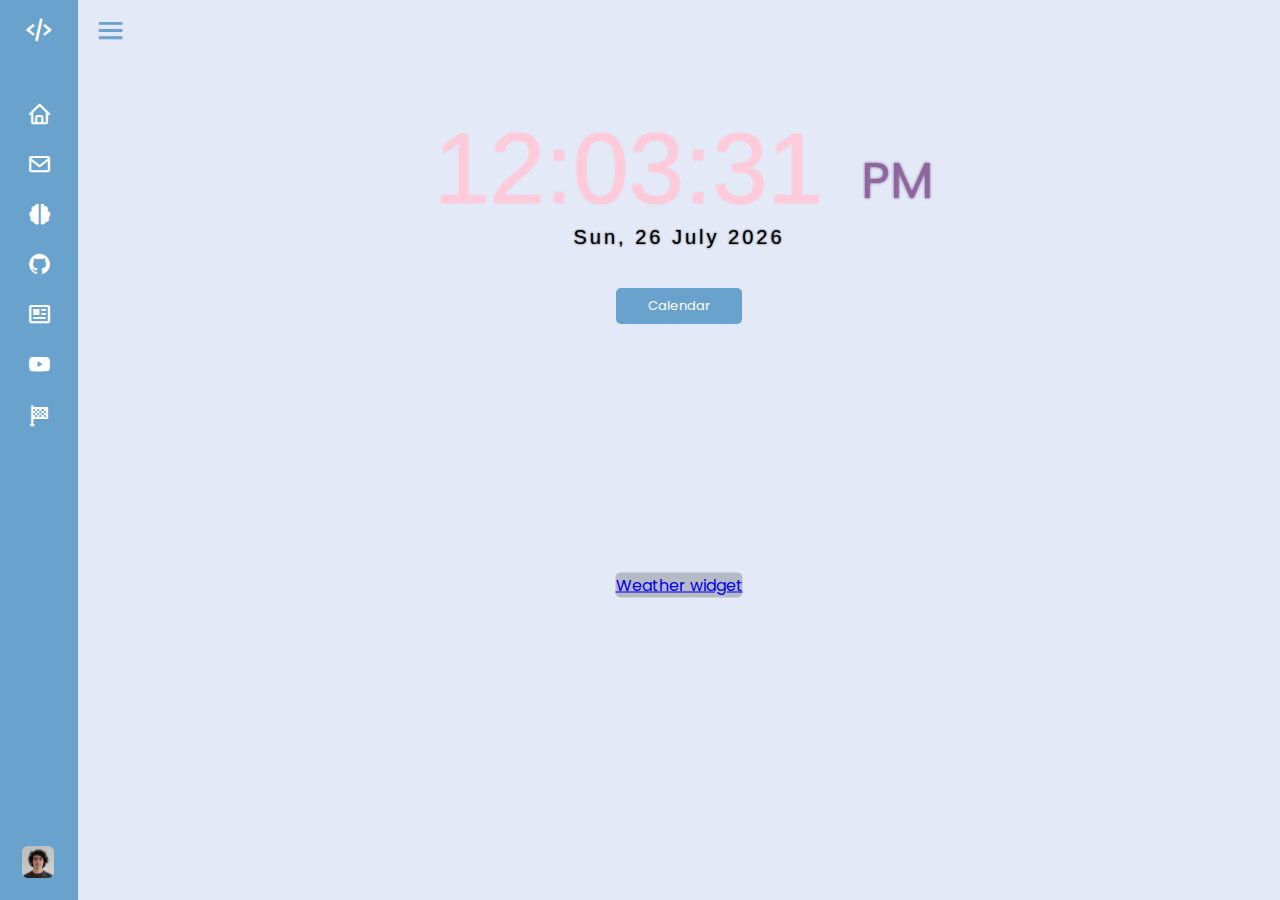
==== index.html @ 57e07fc6 "Add files via upload" ====
<!DOCTYPE html>
<html lang="en" dir="ltr">

<head>
    <meta charset="UTF-8">
    <link rel="stylesheet" href="style.css">
    <link type="image/png" sizes="16x16" rel="icon" href="Assets/icons8-books-16.png">
    <link href='https://unpkg.com/boxicons@2.0.7/css/boxicons.min.css' rel='stylesheet'>
    <meta name="viewport" content="width=device-width, initial-scale=1.0">
    <title> Things </title>
</head>

<body onload="startTime()">
    <div class="sidebar close">
        <div class="logo-details">
            <i class='bx bx-code-alt'></i>
            <span class="logo_name">Things</span>
        </div>
        <ul class="nav-links">
            <li>
                <a href="index.html">
                    <i class='bx bx-home bx-sm'></i>
                    <span class="link_name">Home</span>
                </a>
            </li>
            <li>
                <a href="https://mail.google.com/mail/u/2/#inbox" target="_blank">
                    <i class='bx bx-envelope bx-sm'></i>
                    <span class="link_name">Gmail</span>
                </a>
            </li>
            <li>
                <a href="https://copilot.microsoft.com" target="_blank">
                    <i class='bx bxs-brain bx-sm'></i>
                    <span class="link_name">Copilot</span>
                </a>
            </li>
            <li>
                <a href="https://github.com" target="_blank">
                    <i class='bx bxl-github bx-sm'></i>
                    <span class="link_name">GitHub</span>
                </a>
            </li>
            <li>
                <a href="https://www.dn.pt" target="_blank">
                    <i class='bx bx-news bx-sm'></i>
                    <span class="link_name">Notícias</span>
                </a>
            </li>
            <li>
                <a href="https://www.youtube.com" target="_blank">
                    <i class='bx bxl-youtube bx-sm'></i>
                    <span class="link_name">Youtube</span>
                </a>
            </li>
            <li>
                <a href="https://live1.formula1stream.cc/home" target="_blank">
                    <i class='bx bxs-flag-checkered bx-sm'></i>
                    <span class="link_name">F1 Streams</span>
                </a>
            </li>
            <li>
                <div class="profile-details">
                    <div class="profile-content">
                        <img src="Assets/profile_img.jpg" alt="profileImg">
                    </div>
                    <div class="name-job">
                        <div class="profile_name">Tiago Henriques</div>
                    </div>
                    <i class=''></i>
                </div>
            </li>
        </ul>
    </div>
    <section class="home-section">
        <div class="home-content">
            <i class='bx bx-menu'></i>
            <div class="clock-content">
                <div id="clockdate">
                    <div class="clockdate-wrapper">
                        <div id="clock"></div>
                        <div id="date"></div>
                    </div>
                </div>
            </div>
            <div class="wethear-content">
                <div id="ww_dd647df17c5b2" v='1.3' loc='id'
                    a='{"t":"horizontal","lang":"en","sl_lpl":1,"ids":["wl4694"],"font":"Arial","sl_ics":"one_a","sl_sot":"celsius","cl_bkg":"#FFFFFF00","cl_font":"#000000","cl_cloud":"#d4d4d4","cl_persp":"#2196F3","cl_sun":"#FFC107","cl_moon":"#FFC107","cl_thund":"#FF5722"}'>
                    <a href="https://weatherwidget.org/" id="ww_dd647df17c5b2_u" target="_blank">Weather widget</a>
                </div>
                <script async src="https://app2.weatherwidget.org/js/?id=ww_dd647df17c5b2"></script>
            </div>
            <div class="calendar-content">
                <button id="open-popup-btn">Calendar</button>
                <div id="popup">
                    <div>
                        <iframe
                            src="https://calendar.google.com/calendar/embed?height=450&wkst=1&bgcolor=%2368a2cd&ctz=Europe%2FLisbon&showTitle=0&showTabs=0&showCalendars=0&showTz=0&showPrint=0&mode=MONTH&src=dGlyaXF1ZXNAZ21haWwuY29t&src=cHQucG9ydHVndWVzZS5vZmZpY2lhbCNob2xpZGF5QGdyb3VwLnYuY2FsZW5kYXIuZ29vZ2xlLmNvbQ&color=%234285F4&color=%23D50000"
                            style="border-width:0" width="700" height="450" frameborder="0" scrolling="no"></iframe>
                    </div>
                    <button id="close-popup-btn">Close</button>
                </div>
            </div>
    </section>
    <script>
        // sidebar
        let arrow = document.querySelectorAll(".arrow");
        for (var i = 0; i < arrow.length; i++) {
            arrow[i].addEventListener("click", (e) => {
                let arrowParent = e.target.parentElement.parentElement;
                arrowParent.classList.toggle("showMenu");
            });
        }

        let sidebar = document.querySelector(".sidebar");
        let sidebarBtn = document.querySelector(".bx-menu");
        sidebarBtn.addEventListener("click", () => {
            sidebar.classList.toggle("close");
        });

        // clock
        function startTime() {
            var today = new Date();
            var hr = today.getHours();
            var min = today.getMinutes();
            var sec = today.getSeconds();
            ap = (hr < 12) ? "<span>AM</span>" : "<span>PM</span>";
            hr = (hr == 0) ? 12 : hr;
            hr = (hr > 12) ? hr - 12 : hr;
            //Add a zero in front of numbers<10
            hr = checkTime(hr);
            min = checkTime(min);
            sec = checkTime(sec);
            document.getElementById("clock").innerHTML = hr + ":" + min + ":" + sec + " " + ap;

            var months = ['January', 'February', 'March', 'April', 'May', 'June', 'July', 'August', 'September', 'October', 'November', 'December'];
            var days = ['Sun', 'Mon', 'Tue', 'Wed', 'Thu', 'Fri', 'Sat'];
            var curWeekDay = days[today.getDay()];
            var curDay = today.getDate();
            var curMonth = months[today.getMonth()];
            var curYear = today.getFullYear();
            var date = curWeekDay + ", " + curDay + " " + curMonth + " " + curYear;
            document.getElementById("date").innerHTML = date;

            var time = setTimeout(function () { startTime() }, 500);
        }
        function checkTime(i) {
            if (i < 10) {
                i = "0" + i;
            }
            return i;
        }

        //calendar
        document.getElementById('open-popup-btn').addEventListener('click', function () {
            document.getElementById('popup').style.display = 'block';
        });

        document.getElementById('close-popup-btn').addEventListener('click', function () {
            document.getElementById('popup').style.display = 'none';
        });

    </script>
</body>

</html>
---- style.css ----
@import url('https://fonts.googleapis.com/css2?family=Poppins:wght@300;400;500;600;700&display=swap');

* {
    margin: 0;
    padding: 0;
    box-sizing: border-box;
    font-family: 'Poppins', sans-serif;
}

.sidebar {
    position: fixed;
    top: 0;
    left: 0;
    height: 100%;
    width: 260px;
    background: #68A2CD;
    z-index: 100;
    transition: all 0.5s ease;
}

.sidebar.close {
    width: 78px;
}

.sidebar .logo-details {
    height: 60px;
    width: 100%;
    display: flex;
    align-items: center;
}

.sidebar .logo-details i {
    font-size: 30px;
    color: #fff;
    height: 50px;
    min-width: 78px;
    text-align: center;
    line-height: 50px;
}

.sidebar .logo-details .logo_name {
    font-size: 22px;
    color: #fff;
    font-weight: 600;
    transition: 0.3s ease;
    transition-delay: 0.1s;
}

.sidebar.close .logo-details .logo_name {
    transition-delay: 0s;
    opacity: 0;
    pointer-events: none;
}

.sidebar .nav-links {
    height: 100%;
    padding: 30px 0 150px 0;
    overflow: auto;
}

.sidebar.close .nav-links {
    overflow: visible;
}

.sidebar .nav-links::-webkit-scrollbar {
    display: none;
}

.sidebar .nav-links li {
    position: relative;
    list-style: none;
    transition: all 0.4s ease;
}

.sidebar .nav-links li:hover {
    background: #1578b6;
}

.sidebar .nav-links li .iocn-link {
    display: flex;
    align-items: center;
    justify-content: space-between;
}

.sidebar.close .nav-links li .iocn-link {
    display: block
}

.sidebar .nav-links li i {
    height: 50px;
    min-width: 78px;
    text-align: center;
    line-height: 50px;
    color: #fff;
    font-size: 20px;
    cursor: pointer;
    transition: all 0.3s ease;
}

.sidebar .nav-links li.showMenu i.arrow {
    transform: rotate(-180deg);
}

.sidebar.close .nav-links i.arrow {
    display: none;
}

.sidebar .nav-links li a {
    display: flex;
    align-items: center;
    text-decoration: none;
}

.sidebar .nav-links li a .link_name {
    font-size: 18px;
    font-weight: 400;
    color: #fff;
    transition: all 0.4s ease;
}

.sidebar.close .nav-links li a .link_name {
    opacity: 0;
    pointer-events: none;
}

.sidebar .nav-links li .sub-menu {
    padding: 6px 6px 14px 80px;
    margin-top: -10px;
    background: #1578b6;
    display: none;
}

.sidebar .nav-links li.showMenu .sub-menu {
    display: block;
}

.sidebar .nav-links li .sub-menu a {
    color: #fff;
    font-size: 15px;
    padding: 5px 0;
    white-space: nowrap;
    opacity: 0.6;
    transition: all 0.3s ease;
}

.sidebar .nav-links li .sub-menu a:hover {
    opacity: 1;
}

.sidebar.close .nav-links li .sub-menu {
    position: absolute;
    left: 100%;
    top: -10px;
    margin-top: 0;
    padding: 10px 20px;
    border-radius: 0 6px 6px 0;
    opacity: 0;
    display: block;
    pointer-events: none;
    transition: 0s;
}

.sidebar.close .nav-links li:hover .sub-menu {
    top: 0;
    opacity: 1;
    pointer-events: auto;
    transition: all 0.4s ease;
}

.sidebar .nav-links li .sub-menu .link_name {
    display: none;
}

.sidebar.close .nav-links li .sub-menu .link_name {
    font-size: 18px;
    opacity: 1;
    display: block;
}

.sidebar .nav-links li .sub-menu.blank {
    opacity: 1;
    pointer-events: auto;
    padding: 3px 20px 6px 16px;
    opacity: 0;
    pointer-events: none;
}

.sidebar .nav-links li:hover .sub-menu.blank {
    top: 50%;
    transform: translateY(-50%);
}

.sidebar .profile-details {
    position: fixed;
    bottom: 0;
    width: 260px;
    display: flex;
    align-items: center;
    justify-content: space-between;
    background: #1578b6;
    padding: 12px 0;
    transition: all 0.5s ease;
}

.sidebar.close .profile-details {
    background: none;
}

.sidebar.close .profile-details {
    width: 78px;
}

.sidebar .profile-details .profile-content {
    display: flex;
    align-items: center;
}

.sidebar .profile-details img {
    height: 52px;
    width: 52px;
    object-fit: cover;
    border-radius: 16px;
    margin: 0 14px 0 12px;
    background: #68A2CD;
    transition: all 0.5s ease;
}

.sidebar.close .profile-details img {
    padding: 10px;
}

.sidebar .profile-details .profile_name,
.sidebar .profile-details .job {
    color: #fff;
    font-size: 18px;
    font-weight: 500;
    white-space: nowrap;
}

.sidebar.close .profile-details i,
.sidebar.close .profile-details .profile_name,
.sidebar.close .profile-details .job {
    display: none;
}

.sidebar .profile-details .job {
    font-size: 12px;
}

.home-section {
    position: relative;
    background: #E4E9F7;
    background-image: url(Assets/WallPaper26.jpg);
    background-size: cover;
    background-position: center;
    height: 100vh;
    left: 260px;
    width: calc(100% - 260px);
    transition: all 0.5s ease;
}

.pages-content-section {
    position: relative;
    background: #E4E9F7;
    background-size: cover;
    background-position: center;
    height: 100vh;
    left: 260px;
    width: calc(100% - 260px);
    transition: all 0.5s ease;
}

.sidebar.close~.home-section {
    left: 78px;
    width: calc(100% - 78px);
}

.home-section .home-content {
    height: 60px;
    display: flex;
    align-items: center;
}

.home-section .home-content .bx-menu,
.home-section .home-content .text {
    color: #68A2CD;
    font-size: 35px;
}

.home-section .home-content .bx-menu {
    margin: 0 15px;
    cursor: pointer;
}

.home-section .home-content .text {
    font-size: 26px;
    font-weight: 600;
}

@media (max-width: 420px) {
    .sidebar.close .nav-links li .sub-menu {
        display: none;
    }
}

.clock-content {
    position: absolute;
    top: 20%;
    left: 50%;
    transform: translate(-50%, -50%);
}

.calendar-content {
    position: absolute;
    top: 34%;
    left: 50%;
    transform: translate(-50%, -50%);
}

#open-popup-btn,
#close-popup-btn {
    background-color: #68A2CD;
    border: none;
    color: white;
    padding: 8px 32px;
    text-align: center;
    text-decoration: none;
    font-size: 13px;
    margin: 4px 2px;
    cursor: pointer;
    border-radius: 5px;
}

#popup {
    display: none;
    position: absolute;
    top: 130px;
    left: 50%;
    transform: translate(-50%, -50%);
    padding: 12px;
    border-radius: 5px;
    background-color: rgba(0, 0, 0, 0.8);
}

.wethear-content {
    position: absolute;
    top: 65%;
    left: 50%;
    transform: translate(-50%, -50%);
    background-color: rgba(0, 0, 0, 0.2);
    border-radius: 5px;
}

.clockdate-wrapper {
    padding: 25px;
    width: 100%;
    text-align: center;
    border-radius: 5px;
    margin: 0 auto;
}

#clock {
    font-family: sans-serif;
    font-size: 100px;
    text-shadow: 0px 0px 2px #ffb7cd;
    color: #ffcbdb;
}

#clock span {
    color: #8f66a0;
    text-shadow: 0px 0px 3px #755483;
    font-size: 50px;
    position: relative;
    top: -5px;
    left: 10px;
}

#date {
    letter-spacing: 3px;
    text-shadow: 0px 0px 2px #333;
    font-size: 20px;
    font-family: arial, sans-serif;
    color: #000000;
}

.links-ul {
    list-style-type: none;
    margin: 0;
    padding: 0;
}

.links-il {
    float: left;
    margin-left: 38px;
}

.links-il a {
    display: block;
    color: #ffcbdb;
    text-shadow: 0px 0px 1.2px #ffb7cd;
    text-align: center;
    padding: 10px 15px;
    text-decoration: none;
    font-weight: 500
}

.links-il a:hover {
    color: #000000;
    background-color: rgba(255, 183, 205, 0.8);
    border-radius: 6px;
    padding: 10px 15px;
}

.container {
    display: flex;
    justify-content: space-between;
    align-items: flex-start;
    padding: 20px;
}

.input-group,
.links-group {
    flex: 1;
    margin: 0 10px;
}

.links-group {
    display: flex;
    flex-direction: column;
    justify-content: space-between;
    align-items: center;
    height: 100%;
}


.links-group::before,
.links-group::after {
    content: "";
    flex: 1;
}

.link-list {
    flex: 0;
}

button {
    padding: 8px 20px;
    border: none;
    border-radius: 4px;
    cursor: pointer;
    transition: background-color 0.3s ease;
    white-space: nowrap;
    background-color: #ffb7cd;
}

button:hover {
    background-color: #fcd0dd;
}

.link-item {
    background-color: #3333339d;
    padding: 6px;
    margin-bottom: 6px;
    border-radius: 4px;
    display: flex;
    align-items: center;
    margin-left: 10%;
}

.link-item a {
    color: #ffffff;
    width: 500px;
    text-decoration: none;
    font-weight: bold;
}

.link-item button {
    background-color: #dc3545;
    margin-left: 20px;
}

.link-item button:hover {
    background-color: #c82333;
}
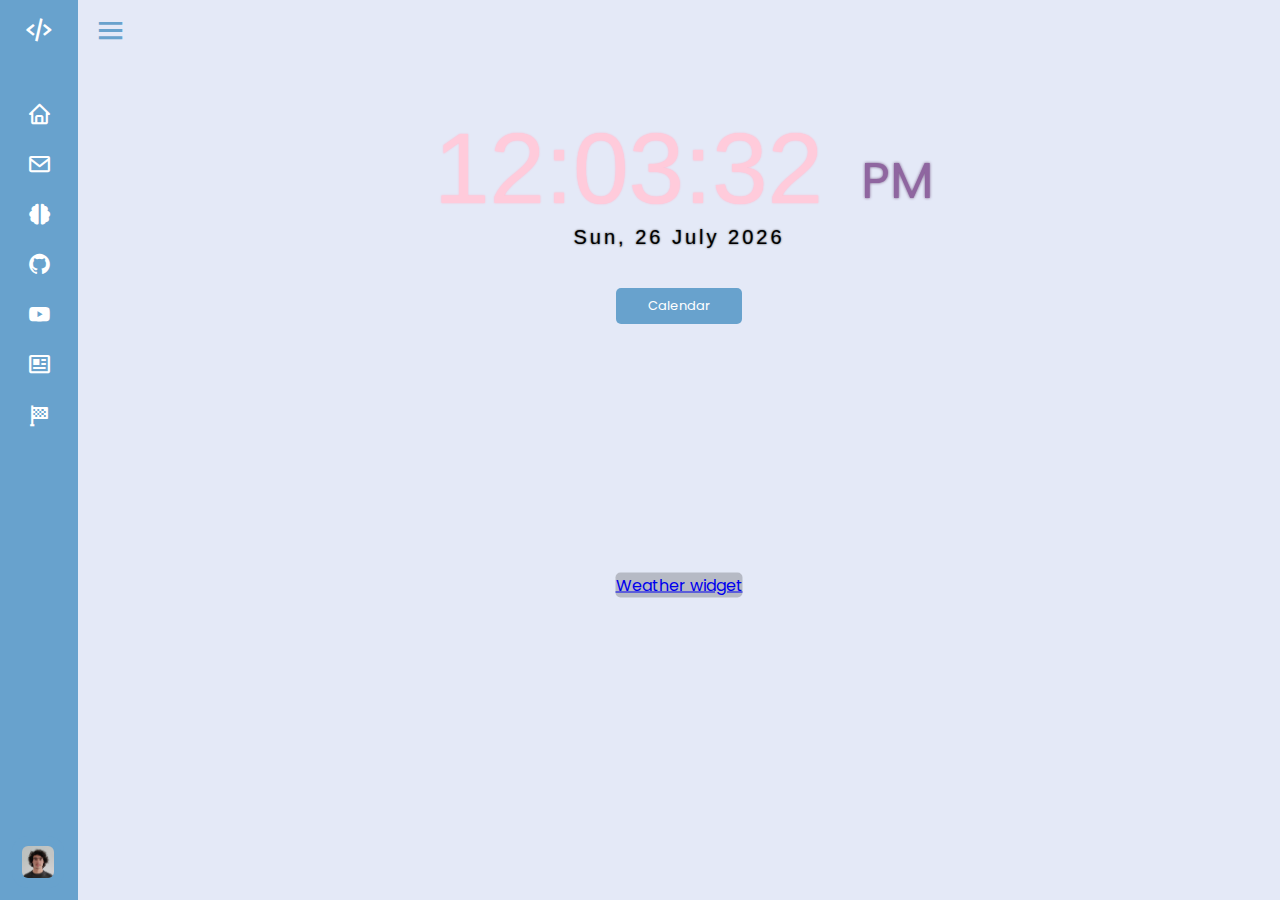
==== commit 81e94672: "update links" ====
--- a/index.html
+++ b/index.html
@@ -24,15 +24,15 @@
                 </a>
             </li>
             <li>
-                <a href="https://mail.google.com/mail/u/2/#inbox" target="_blank">
+                <a href="https://mail.google.com/mail/u/1/#inbox" target="_blank">
                     <i class='bx bx-envelope bx-sm'></i>
                     <span class="link_name">Gmail</span>
                 </a>
             </li>
             <li>
-                <a href="https://copilot.microsoft.com" target="_blank">
+                <a href="https://chatgpt.com" target="_blank">
                     <i class='bx bxs-brain bx-sm'></i>
-                    <span class="link_name">Copilot</span>
+                    <span class="link_name">ChatGPT</span>
                 </a>
             </li>
             <li>
@@ -42,15 +42,15 @@
                 </a>
             </li>
             <li>
+                <a href="https://www.youtube.com" target="_blank">
+                    <i class='bx bxl-youtube bx-sm'></i>
+                    <span class="link_name">Youtube</span>
+                </a>
+            </li>
+            <li>
                 <a href="https://www.dn.pt" target="_blank">
                     <i class='bx bx-news bx-sm'></i>
                     <span class="link_name">Notícias</span>
-                </a>
-            </li>
-            <li>
-                <a href="https://www.youtube.com" target="_blank">
-                    <i class='bx bxl-youtube bx-sm'></i>
-                    <span class="link_name">Youtube</span>
                 </a>
             </li>
             <li>
